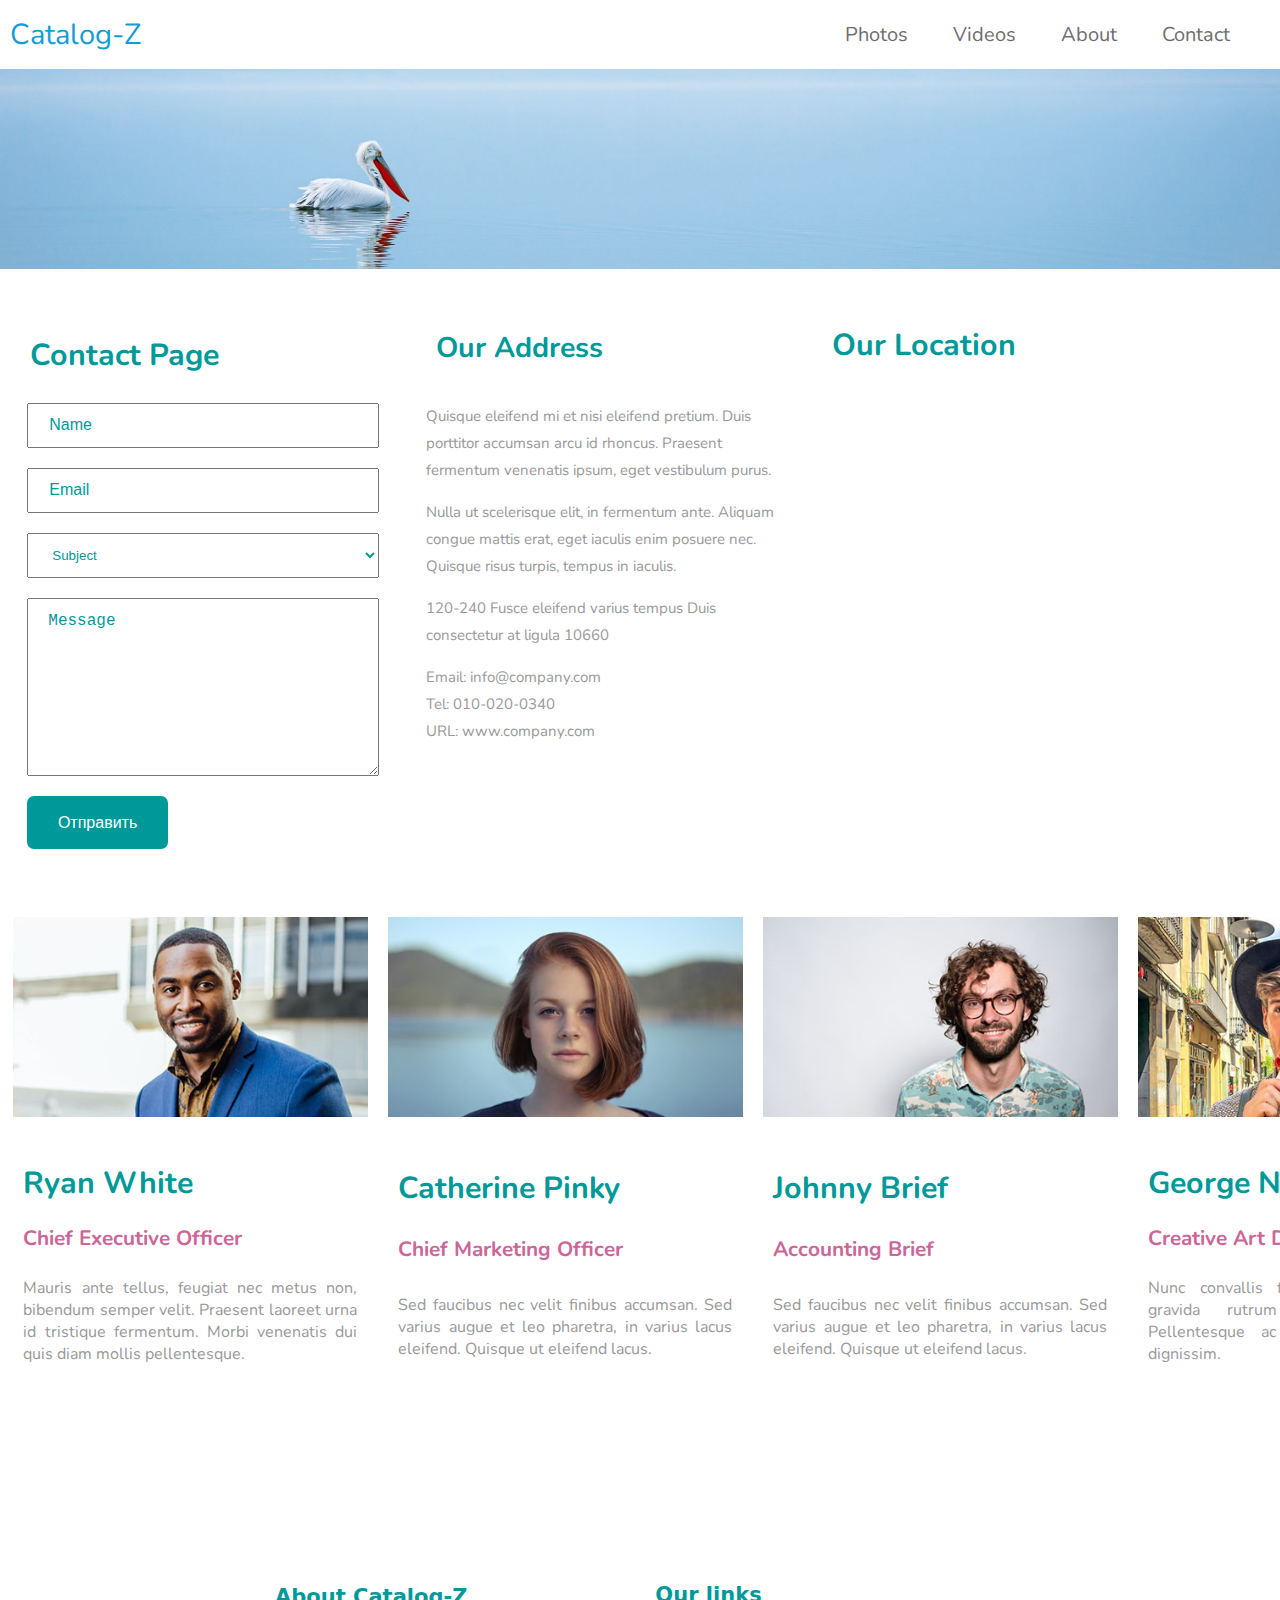
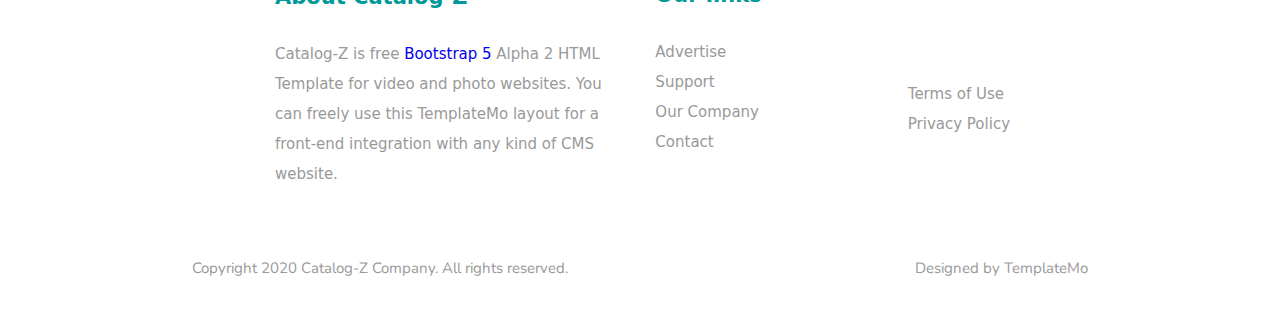
==== contact.html @ b8961636 "maket z" ====
<!DOCTYPE html>
<html lang="en">
  <head>
    <meta charset="UTF-8" />
    <meta http-equiv="X-UA-Compatible" content="IE=edge" />
    <meta name="viewport" content="width=device-width, initial-scale=1.0" />
    <title>Document</title>
    <link rel="stylesheet" href="./css/style.css" />
    <link
      rel="stylesheet"
      href="https://cdnjs.cloudflare.com/ajax/libs/font-awesome/6.2.0/css/all.min.css"
      integrity="sha512-xh6O/CkQoPOWDdYTDqeRdPCVd1SpvCA9XXcUnZS2FmJNp1coAFzvtCN9BmamE+4aHK8yyUHUSCcJHgXloTyT2A=="
      crossorigin="anonymous"
      referrerpolicy="no-referrer"
    />
  </head>
  <body>
    <header class="header">
      <div class="logo">
        <a class="logoText" href="./index.html">Catalog-Z</a>
      </div>
      <div class="menu">
        <a class="menu" href="./index.html">Photos</a>
        <a class="menu" href="./videos.html">Videos</a>
        <a class="menu" href="./about.html">About</a>
        <a class="menu" href="./contact.html">Contact</a>
      </div>
    </header>
    <div class="searchBlock"></div>

    <div class="blockContact">
      <div class="contactPage">
        <div class="title">Contact Page</div>
        <div class="nameContact">
          <form action="" method="post" name="form1" class="contactForm">
            <!--action пока пустой обычно это фаил на php-->
            <input
              name="name"
              type="text"
              placeholder="Name"
              class="inputInfo"
            />
            <input
              name="email"
              type="email"
              placeholder="Email"
              class="inputInfo"
            />
            <select id="subject" name="list1" class="inputInfo">
              <option>Subject</option>
              <option>Sales&Marketing</option>
              <option>Creative Designe</option>
              <option>UI/UX</option>
            </select>
            <textarea
              name=""
              id=""
              cols="30"
              rows="10"
              placeholder="Message"
              class="inputInfo"
            ></textarea>
            <input type="submit" value="Отправить" class="sendMessage" />
            <!--submit отправляет данные-->
          </form>
        </div>
      </div>
      <div class="ourAdress">
        <div class="title">Our Address</div>
        <div class="ourAdressContact"></div>
        <p>
          Quisque eleifend mi et nisi eleifend pretium. Duis porttitor accumsan
          arcu id rhoncus. Praesent fermentum venenatis ipsum, eget vestibulum
          purus.
        </p>
        <p>
          Nulla ut scelerisque elit, in fermentum ante. Aliquam congue mattis
          erat, eget iaculis enim posuere nec. Quisque risus turpis, tempus in
          iaculis.
        </p>
        <p>
          120-240 Fusce eleifend varius tempus Duis consectetur at ligula 10660
        </p>
        <div class="contactAll">
          <p>Email: info@company.com</p>
          <p>Tel: 010-020-0340</p>
          <p>URL: www.company.com</p>
        </div>
      </div>
      <div class="ourLocation">
        <div class="title">Our Location</div>
        <map name="workmap" class="mapLocation">
          <iframe
            src="https://www.google.com/maps/embed?pb=!1m18!1m12!1m3!1d110583.93704845155!2d12.341058098747272!3d41.902371209922514!2m3!1f0!2f0!3f0!3m2!1i1024!2i768!4f13.1!3m3!1m2!1s0x132f6196f9928ebb%3A0xb90f770693656e38!2z0KDQuNC8LCDQmNGC0LDQu9C40Y8!5e0!3m2!1sru!2s!4v1664515634525!5m2!1sru!2s"
            width="600"
            height="450"
            style="border: 0"
            allowfullscreen=""
            loading="lazy"
            referrerpolicy="no-referrer-when-downgrade"
          ></iframe>
        </map>
      </div>
    </div>
    <div class="containerContactContent">
      <div class="descriptionContact">
        <div class="photo">
          <img src="./imagepersons/people-1.jpg" alt="" />
        </div>
          <div class="title">Ryan White</div>
          <div class="profession">Chief Executive Officer</div>
          <p>
            Mauris ante tellus, feugiat nec metus non, bibendum semper velit.
            Praesent laoreet urna id tristique fermentum. Morbi venenatis dui
            quis diam mollis pellentesque.
          </p>
          <div class="contactPersons">
            <i class="fa-brands fa-facebook"></i>
            <i class="fa-brands fa-twitter"></i>
            <i class="fa-brands fa-linkedin-in"></i>
        </div>
        </div>
           <div class="descriptionContact">
        <div class="photo">
          <img src="./imagepersons/people-2.jpg" alt="" />
        </div>
          <div class="title">Catherine Pinky</div>
          <div class="profession">Chief Marketing Officer</div>
          <p>
            Sed faucibus nec velit finibus accumsan. Sed varius augue et leo
            pharetra, in varius lacus eleifend. Quisque ut eleifend lacus.
          </p>
           <div class="contactPersons">
            <i class="fa-brands fa-facebook"></i>
            <i class="fa-brands fa-twitter"></i>
            <i class="fa-brands fa-linkedin-in"></i>
        </div>
        </div>
    
      <div class="descriptionContact">
        <div class="photo">
          <img src="./imagepersons/people-3.jpg" alt="" />
        </div>
          <div class="title">Johnny Brief</div>
          <div class="profession">Accounting Brief</div>
          <p>
            Sed faucibus nec velit finibus accumsan. Sed varius augue et leo
            pharetra, in varius lacus eleifend. Quisque ut eleifend lacus.
          </p>
          <div class="contactPersons">
            <i class="fa-brands fa-facebook"></i>
            <i class="fa-brands fa-twitter"></i>
            <i class="fa-brands fa-linkedin-in"></i>
        </div>
        </div>
        <div class="descriptionContact">
        <div class="photo">
          <img src="./imagepersons/people-4.jpg" alt="" />
        </div>
          <div class="title">George Nelson</div>
          <div class="profession">Creative Art Director #C69</div>
          <p>
            Nunc convallis facilisis congue. Curabitur gravida rutrum justo sed
            pulvinar. Pellentesque ac ante in erat bibendum dignissim.
          </p>
          <div class="contactPersons">
            <i class="fa-brands fa-facebook"></i>
            <i class="fa-brands fa-twitter"></i>
            <i class="fa-brands fa-linkedin-in"></i>
        </div>
        </div>
        </div>
      </div>
    <footer class="footer1">
      <div class="footerAbout">
        <p class="aboutCatalog">About Catalog-Z</p>
        <p class="aboutCatalogText">
          Catalog-Z is free
          <a href="https://templatemo.com/live/templatemo_556_catalog_z"
            >Bootstrap 5</a
          >
          Alpha 2 HTML Template for video and photo websites. You can freely use
          this TemplateMo layout for a front-end integration with any kind of
          CMS website.
        </p>
      </div>
      <div class="linksAbout">
        <!-- <div class="ourLinksText"> -->
        <p class="aboutCatalog">Our links</p>
        <ul class="aboutCatalogText">
          <li>Advertise</li>
          <li>Support</li>
          <li>Our Company</li>
          <li>Contact</li>
        </ul>
        <!-- </div> -->
      </div>
      <div class="contactAbout">
        <div class="contactIkons">
          <i class="fa-brands fa-facebook"></i>
          <i class="fa-brands fa-twitter"></i>
          <i class="fa-brands fa-instagram"></i>
          <i class="fa-brands fa-pinterest"></i>
        </div>
        <div class="contactTermsPrivacy">
          <ul class="termPrivacy">
            <li>Terms of Use</li>
            <li>Privacy Policy</li>
          </ul>
        </div>
      </div>
    </footer>
    <div class="footer2">
      <div class="footerInfo1">
        Copyright 2020 Catalog-Z Company. All rights reserved.
      </div>
      <div class="footerInfo2">Designed by TemplateMo</div>
    </div>
  </body>
</html>
---- css/style.css ----
@import url('https://fonts.googleapis.com/css2?family=Nunito:ital,wght@0,200;0,300;0,400;0,500;0,600;0,700;0,800;0,900;0,1000;1,200;1,300;1,400;1,500;1,600;1,700;1,800;1,900;1,1000&display=swap');
@import './video.css';
@import './header.css';
@import './footer.css';
@import './index.css';
@import './about.css';
@import './contact.css';
*{ /*   звездочка - обращение ко всем элем на странице */
  margin: 0;
  padding: 0;
}

body{
  font-family: 'Nunito', sans-serif;
}
img {
  width: 100%;
  height: 100%;
  object-fit: cover; /* убирает растягивание*/
}

a {
  text-decoration: none;
}


:root {
  --max-dark-grey: rgb(110, 110, 110);
  --logo-blue: #139cd7;
  --red: rgb(212, 0, 255);
  --green: green;
  --border--blue: rgb(20, 173, 255);
  --light-grey: rgb(193, 190, 190);
  --dark-grey: #999;
  --light-green: #009999;
  --light-blue: rgb(0, 153, 153);
  --bs-font-sans-serif: system-ui, -apple-system, "Segoe UI", Roboto,
    "Helvetica Neue", Arial, "Noto Sans", sans-serif, "Apple Color Emoji",
    "Segoe UI Emoji", "Segoe UI Symbol", "Noto Color Emoji"; 
   
}
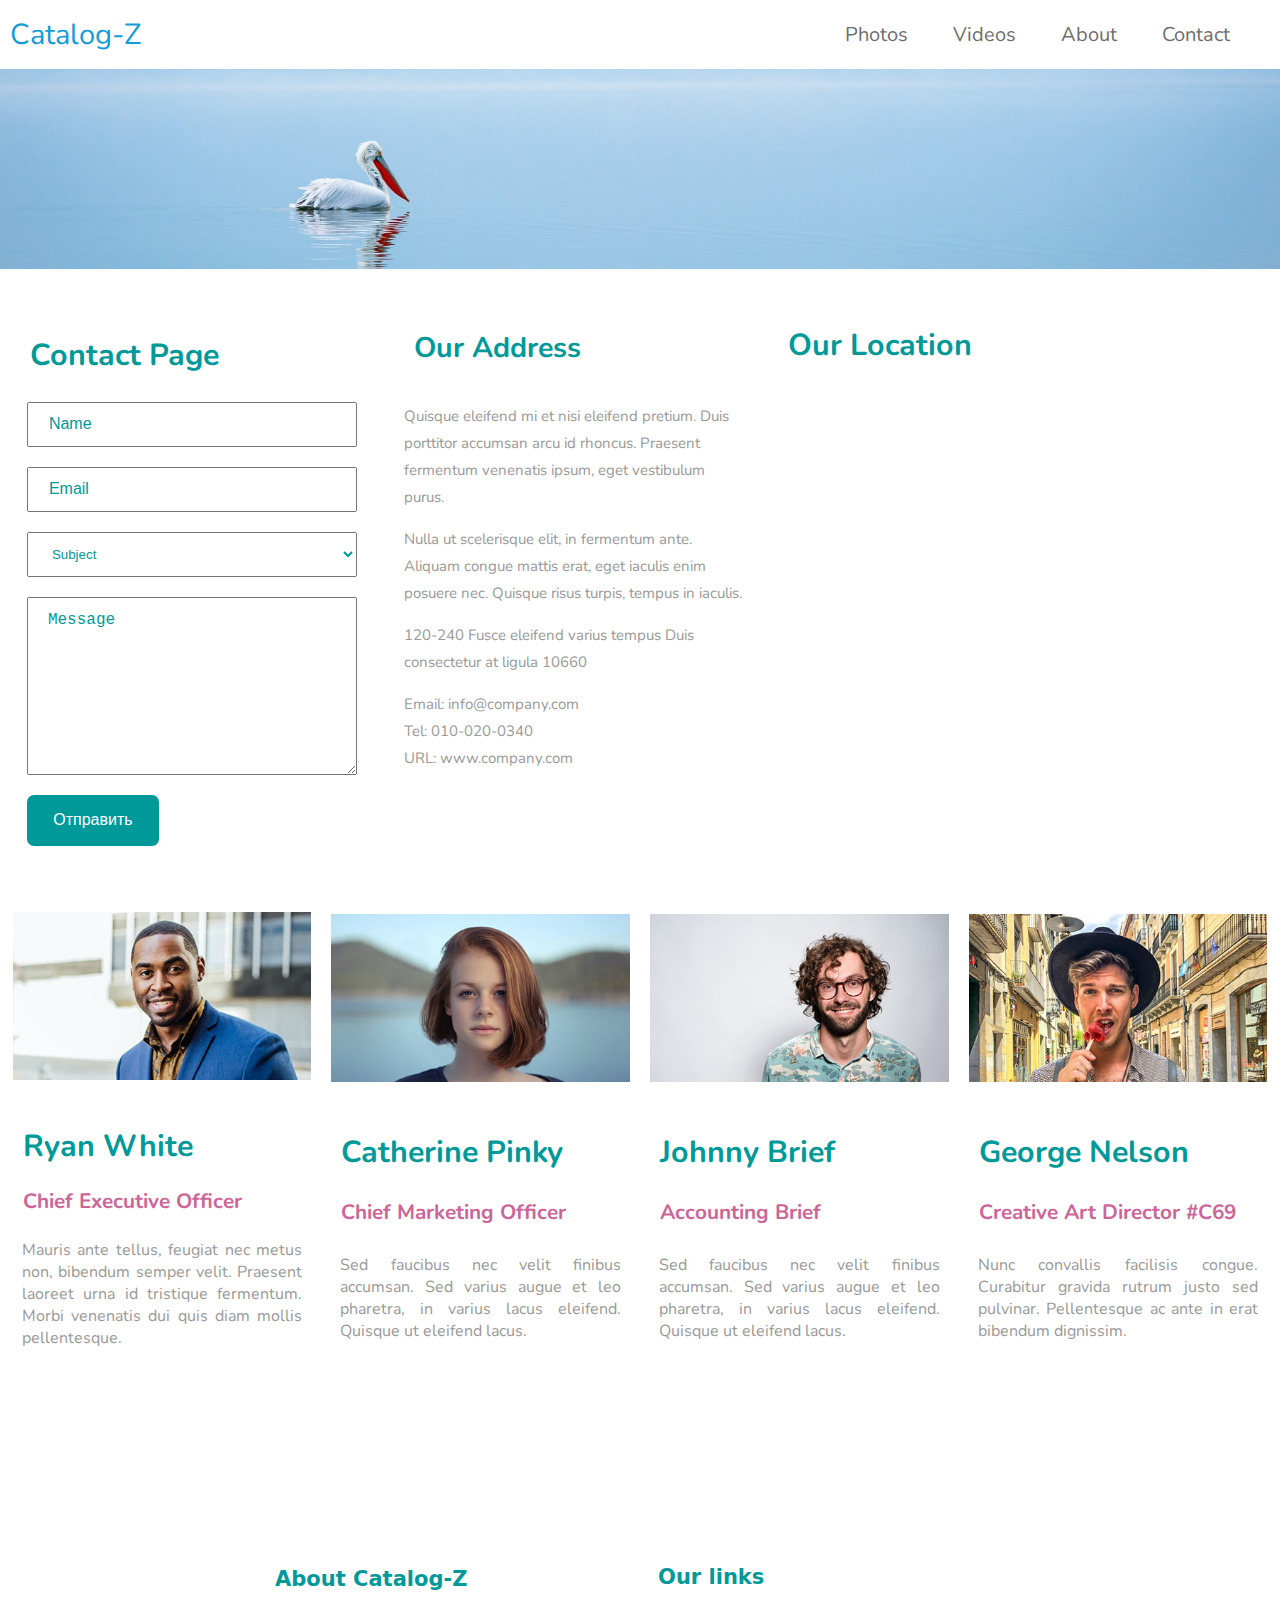
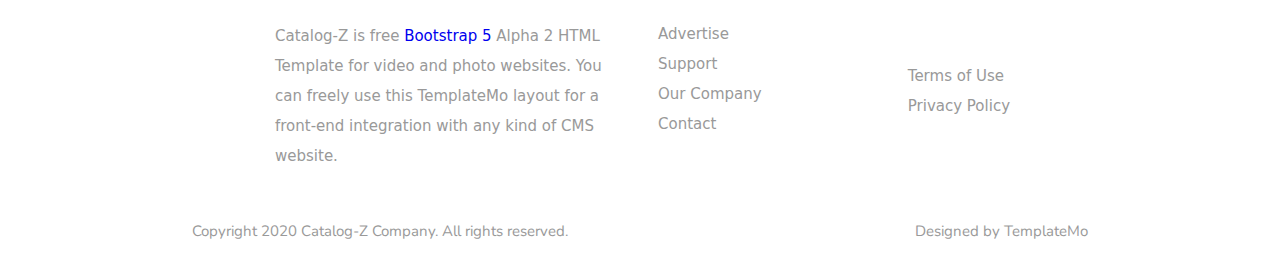
==== commit d1c86f3d: "borders deleted" ====
--- a/contact.html
+++ b/contact.html
@@ -92,7 +92,7 @@
         <map name="workmap" class="mapLocation">
           <iframe
             src="https://www.google.com/maps/embed?pb=!1m18!1m12!1m3!1d110583.93704845155!2d12.341058098747272!3d41.902371209922514!2m3!1f0!2f0!3f0!3m2!1i1024!2i768!4f13.1!3m3!1m2!1s0x132f6196f9928ebb%3A0xb90f770693656e38!2z0KDQuNC8LCDQmNGC0LDQu9C40Y8!5e0!3m2!1sru!2s!4v1664515634525!5m2!1sru!2s"
-            width="600"
+            width=130%
             height="450"
             style="border: 0"
             allowfullscreen=""
@@ -104,8 +104,8 @@
     </div>
     <div class="containerContactContent">
       <div class="descriptionContact">
-        <div class="photo">
-          <img src="./imagepersons/people-1.jpg" alt="" />
+        <div class="photoContact">
+          <img src="./imagepersons/people-1.jpg" alt="" class="imagePhoto" />
         </div>
           <div class="title">Ryan White</div>
           <div class="profession">Chief Executive Officer</div>
@@ -121,8 +121,8 @@
         </div>
         </div>
            <div class="descriptionContact">
-        <div class="photo">
-          <img src="./imagepersons/people-2.jpg" alt="" />
+            <div class="photoContact">
+              <img src="./imagepersons/people-2.jpg" alt="" class="imagePhoto"/>
         </div>
           <div class="title">Catherine Pinky</div>
           <div class="profession">Chief Marketing Officer</div>
@@ -138,8 +138,8 @@
         </div>
     
       <div class="descriptionContact">
-        <div class="photo">
-          <img src="./imagepersons/people-3.jpg" alt="" />
+        <div class="photoContact">
+          <img src="./imagepersons/people-3.jpg" alt="" class="imagePhoto"/>
         </div>
           <div class="title">Johnny Brief</div>
           <div class="profession">Accounting Brief</div>
@@ -154,8 +154,8 @@
         </div>
         </div>
         <div class="descriptionContact">
-        <div class="photo">
-          <img src="./imagepersons/people-4.jpg" alt="" />
+          <div class="photoContact">
+            <img src="./imagepersons/people-4.jpg" alt="" class="imagePhoto" />
         </div>
           <div class="title">George Nelson</div>
           <div class="profession">Creative Art Director #C69</div>
